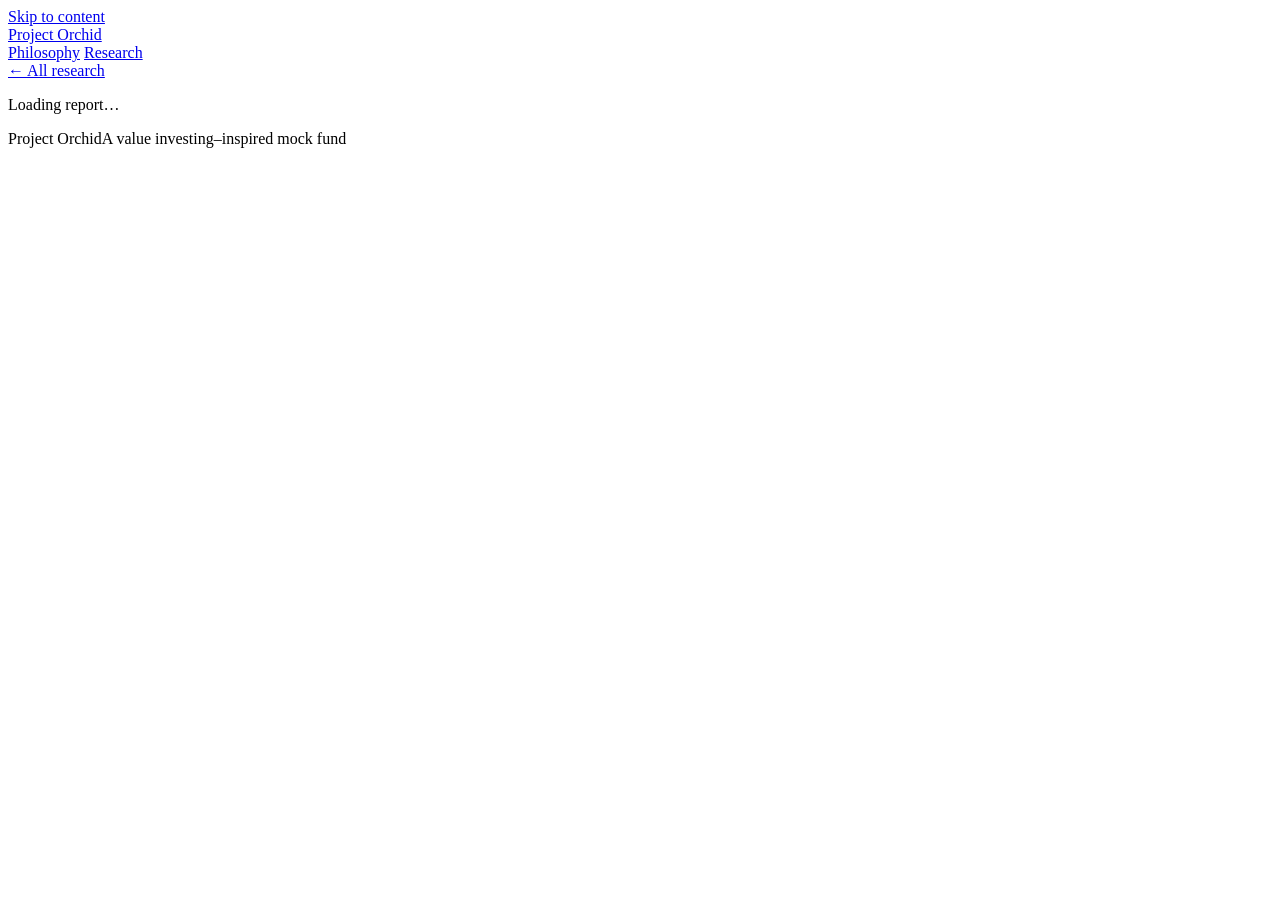
==== report.html @ 011234e9 "Add files via upload Add Project Orchid website" ====
<!doctype html>
<html lang="en">
<head>
  <meta charset="utf-8">
  <meta name="viewport" content="width=device-width, initial-scale=1">
  <meta name="description" content="Equity research from Project Orchid.">
  <meta name="theme-color" content="#110d15">
  <title>Research | Project Orchid</title>
  <link rel="stylesheet" href="./assets/style.css">
  <script src="./assets/site.js" defer></script>
</head>
<body>
  <a class="skip-link" href="#main">Skip to content</a>
  <header class="site-header wrap">
    <a class="wordmark" href="./">Project Orchid</a>
    <nav aria-label="Main navigation">
      <a href="./#philosophy">Philosophy</a>
      <a href="./#research" aria-current="true">Research</a>
    </nav>
  </header>
  <main id="main" class="report wrap">
    <a class="back-link" href="./#research"><span aria-hidden="true">←</span> All research</a>
    <div id="report-content" aria-live="polite"><p class="status">Loading report…</p></div>
    <noscript><p>Enable JavaScript to open this research note.</p></noscript>
  </main>
  <footer class="site-footer wrap"><span>Project Orchid</span><span>A value investing–inspired mock fund</span></footer>
</body>
</html>
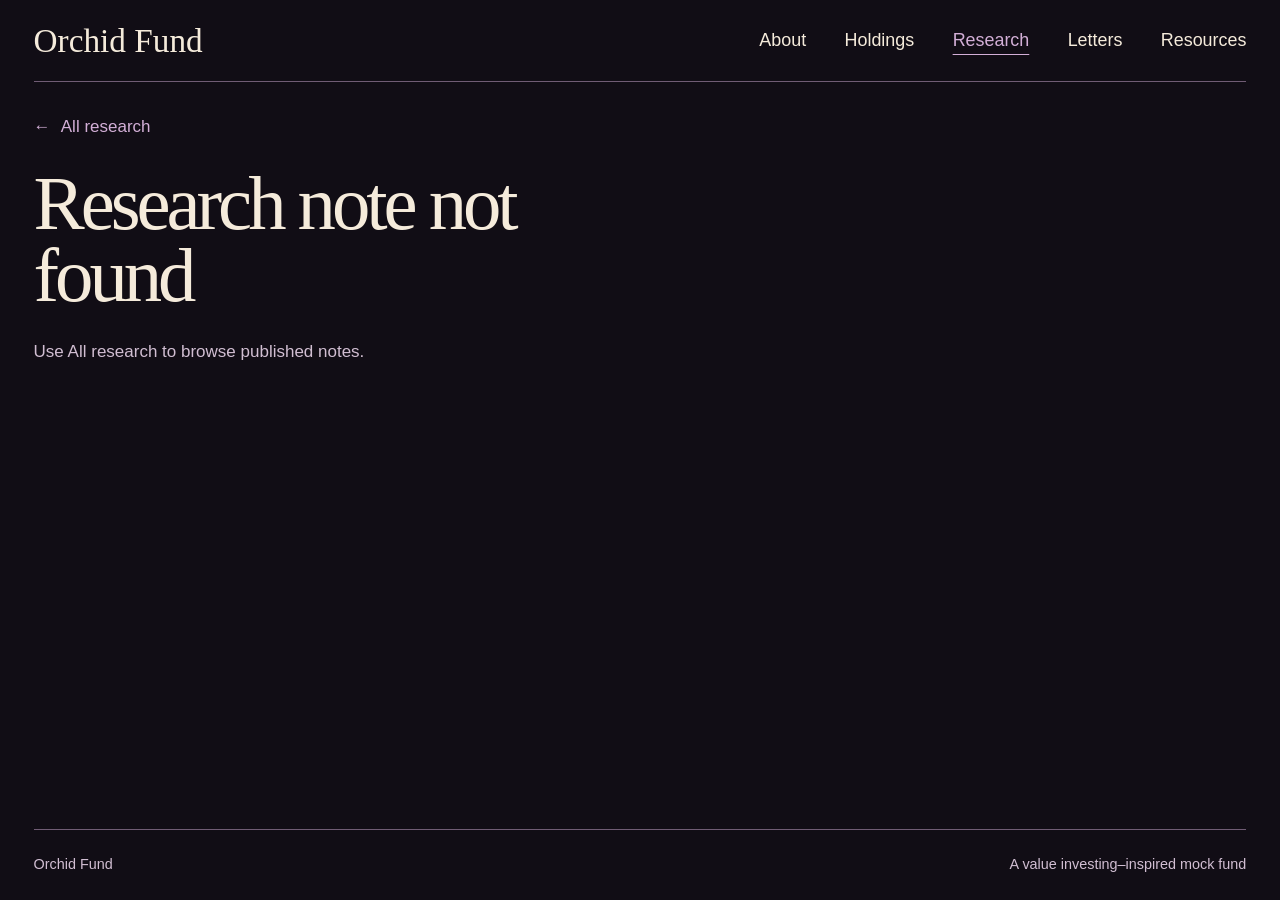
==== commit 92c9f016: "Add files via upload" ====
--- a/report.html
+++ b/report.html
@@ -3,26 +3,33 @@
 <head>
   <meta charset="utf-8">
   <meta name="viewport" content="width=device-width, initial-scale=1">
-  <meta name="description" content="Equity research from Project Orchid.">
+  <meta name="description" content="Equity research from Orchid Fund.">
   <meta name="theme-color" content="#110d15">
-  <title>Research | Project Orchid</title>
+  <title>Research | Orchid Fund</title>
   <link rel="stylesheet" href="./assets/style.css">
-  <script src="./assets/site.js" defer></script>
+  <link rel="stylesheet" href="./orchid-fund.css">
+  <script src="./orchid-research.js" defer></script>
 </head>
-<body>
+<body class="inner-page">
   <a class="skip-link" href="#main">Skip to content</a>
-  <header class="site-header wrap">
-    <a class="wordmark" href="./">Project Orchid</a>
+  <header class="site-header fund-header wrap">
+    <a class="wordmark" href="./">Orchid Fund</a>
     <nav aria-label="Main navigation">
-      <a href="./#philosophy">Philosophy</a>
-      <a href="./#research" aria-current="true">Research</a>
+        <a href="./about.html">About</a>
+        <a href="./holdings.html">Holdings</a>
+        <a href="./research.html" aria-current="page">Research</a>
+        <a href="./letters.html">Letters</a>
+        <a href="./resources.html">Resources</a>
     </nav>
   </header>
   <main id="main" class="report wrap">
-    <a class="back-link" href="./#research"><span aria-hidden="true">←</span> All research</a>
+    <a class="back-link" href="./research.html"><span aria-hidden="true">←</span> All research</a>
     <div id="report-content" aria-live="polite"><p class="status">Loading report…</p></div>
     <noscript><p>Enable JavaScript to open this research note.</p></noscript>
   </main>
-  <footer class="site-footer wrap"><span>Project Orchid</span><span>A value investing–inspired mock fund</span></footer>
+
+  <footer class="site-footer wrap">
+    <span>Orchid Fund</span><span>A value investing–inspired mock fund</span>
+  </footer>
 </body>
 </html>
--- a/assets/style.css
+++ b/assets/style.css
@@ -0,0 +1,99 @@
+:root {
+  color-scheme: dark;
+  --bg: #110d15;
+  --paper: #f5ebdb;
+  --muted: #d1bed2;
+  --lilac: #d3afd7;
+  --rule: #705c74;
+  --serif: "Instrument Serif", "Times New Roman", serif;
+  --sans: "Instrument Sans", Arial, sans-serif;
+}
+*, *::before, *::after { box-sizing: border-box; }
+html { scroll-behavior: smooth; }
+body { margin: 0; background: var(--bg); color: var(--paper); font: 17px/1.5 var(--sans); }
+body:has(.report) { display: flex; flex-direction: column; min-height: 100svh; }
+a { color: inherit; text-underline-offset: .25em; }
+a:focus-visible { outline: 2px solid #fff; outline-offset: 5px; }
+[hidden] { display: none !important; }
+.skip-link { position: fixed; z-index: 5; top: 8px; left: 12px; background: var(--paper); color: var(--bg); padding: 10px; transform: translateY(-150%); }
+.skip-link:focus { transform: none; }
+.wrap { width: min(100% - 5.25vw, 94rem); margin-inline: auto; }
+.site-header { min-height: 82px; position: relative; z-index: 1; display: flex; align-items: center; justify-content: space-between; gap: 1rem; border-bottom: 1px solid var(--rule); }
+.wordmark { font: 400 clamp(1.38rem, 2.6vw, 2.15rem)/1 var(--serif); text-decoration: none; }
+.site-header nav { display: flex; gap: clamp(1rem, 4.4vw, 4rem); }
+.site-header nav a { text-decoration: none; font-size: clamp(.88rem, 1.4vw, 1.15rem); }
+.site-header nav a:hover, .site-header nav a[aria-current] { color: var(--lilac); }
+.home-stage { position: relative; isolation: isolate; overflow: hidden; }
+.hero-art { position: absolute; z-index: -1; pointer-events: none; top: -7vw; right: -12vw; width: min(87vw, 95rem); aspect-ratio: 1.4; mask-image: linear-gradient(to right, transparent, #000 13%), linear-gradient(to top, transparent, #000 11%); mask-composite: intersect; }
+.hero-art img, .hero-art canvas { width: 100%; height: 100%; display: block; position: absolute; inset: 0; object-fit: contain; }
+.hero { min-height: clamp(35rem, 60vw, 54rem); display: grid; align-items: center; position: relative; }
+.hero-copy { max-width: 38rem; padding-block: 2rem 6rem; }
+h1, h2, h3, p { margin-top: 0; }
+h1, h2, h3 { font-family: var(--serif); font-weight: 400; }
+.hero h1 { margin: 0 0 .23em -.065em; font-size: clamp(5.4rem, 11.2vw, 11rem); letter-spacing: -.068em; line-height: .85; }
+.hero p { font: 400 clamp(1.3rem, 2vw, 2rem)/1.35 var(--serif); margin-bottom: 2rem; text-shadow: 0 2px 16px var(--bg); }
+.button { display: inline-flex; align-items: center; justify-content: space-between; gap: 1.25rem; padding: 1rem 1.25rem; background: var(--lilac); color: #170d1c; text-decoration: none; font-weight: 600; transition: background .2s; }
+.button:hover { background: #eed6ef; }
+.button span { font-size: 1.4em; line-height: 1; }
+.philosophy, .research, .site-footer { border-top: 1px solid var(--rule); }
+.philosophy { display: grid; grid-template-columns: 1fr 1fr; gap: clamp(1rem, 4vw, 4rem); padding-block: clamp(2rem, 5vw, 5rem); }
+.philosophy h2, .research h2, .report-body h2 { font-size: clamp(2.7rem, 5.2vw, 5rem); letter-spacing: -.05em; line-height: .95; margin-bottom: 1rem; }
+.philosophy p, .section-intro, .report-body p { color: var(--muted); max-width: 58ch; margin-bottom: 0; }
+.research { padding-block: clamp(2.5rem, 6vw, 6rem); }
+.section-intro { margin-bottom: 2rem; }
+.research-list { display: grid; gap: 1.5rem; grid-template-columns: repeat(auto-fit, minmax(min(100%, 22rem), 1fr)); }
+.research-card { max-width: 40rem; background: #1a131e; border: 1px solid var(--rule); }
+.research-card > a { display: block; height: 100%; text-decoration: none; }
+.research-card > a:hover h3 { text-decoration: underline; }
+.research-card img { display: block; width: 100%; aspect-ratio: 1.9; object-fit: cover; }
+.card-copy { padding: 1.5rem; }
+.card-meta, .report-meta { font-size: .88rem; color: var(--lilac); margin-bottom: .65rem; }
+.card-copy h3 { font-size: clamp(1.9rem, 3.3vw, 3rem); line-height: 1.05; margin-bottom: .7rem; }
+.card-copy p:last-child { color: var(--muted); margin-bottom: 0; }
+.report { flex: 1; padding-block: 2rem 5rem; }
+.back-link { display: inline-flex; gap: .6em; align-items: center; color: var(--lilac); text-decoration: none; margin-bottom: 1.75rem; }
+.back-link:hover { text-decoration: underline; }
+.report-hero { display: grid; grid-template-columns: 1fr; gap: clamp(1rem, 4vw, 3.5rem); align-items: start; padding-bottom: 2.5rem; }
+.report-hero:has(img) { grid-template-columns: 1fr 1fr; }
+.report h1 { font-size: clamp(3rem, 6vw, 6.5rem); line-height: .94; letter-spacing: -.053em; margin-bottom: .35em; max-width: 16ch; overflow-wrap: anywhere; }
+.report-company { font: italic clamp(1.4rem, 3.3vw, 3rem)/1.12 var(--serif); margin-bottom: .7em; }
+.report-hero img { width: 100%; aspect-ratio: 1.8; object-fit: cover; }
+.report-body { border-top: 1px solid var(--rule); padding-top: 2rem; }
+.report-body h2 { font-size: clamp(2.25rem, 3.6vw, 3.6rem); }
+.report-body p { font-size: clamp(1rem, 1.55vw, 1.25rem); margin-bottom: 1.7rem; white-space: pre-line; }
+.report-body .report-secondary { margin-left: 1.15rem; color: var(--lilac); display: inline-block; }
+.status { color: var(--muted); }
+.site-footer { display: flex; flex-wrap: wrap; gap: .4rem 1.5rem; justify-content: space-between; align-items: center; color: var(--muted); padding-block: 1.5rem; font-size: .9rem; }
+@media (max-width: 700px) {
+  .wrap { width: calc(100% - 2.5rem); }
+  .site-header { min-height: 64px; }
+  .hero { min-height: 39rem; align-items: start; }
+  .hero h1 { font-size: clamp(4.7rem, 15.8vw, 7rem); }
+  .hero-copy { padding-block: 4rem 2rem; }
+  .hero-art { width: max(36rem, 117vw); right: -13rem; top: 15rem; opacity: .82; }
+  .hero-art { mask-image: linear-gradient(to right, transparent, #000 22%), linear-gradient(to bottom, transparent, #000 20%, #000 68%, transparent); }
+  .philosophy, .report-hero:has(img) { grid-template-columns: 1fr; }
+  .report-body .report-secondary { margin: .8rem 0 0; }
+}
+@media (prefers-reduced-motion: reduce) {
+  html { scroll-behavior: auto; }
+  .button { transition: none; }
+}
+
+@keyframes orchid-drift {
+  from { transform: perspective(900px) rotateY(-7deg) rotateZ(-1.5deg) scale(.98); }
+  to { transform: perspective(900px) rotateY(8deg) rotateZ(1.5deg) scale(1.035); }
+}
+@keyframes orchid-approach {
+  to { transform: translate(2%, -3%) scale(1.17); }
+}
+@media (prefers-reduced-motion: no-preference) {
+  #orchid-image:not([hidden]) { animation: orchid-drift 8s ease-in-out infinite alternate; }
+  @supports (animation-timeline: scroll()) {
+    .hero-art:has(#orchid-image:not([hidden])) {
+      animation: orchid-approach linear both;
+      animation-timeline: scroll(root block);
+      animation-range: 0px 590px;
+    }
+  }
+}
--- a/orchid-fund.css
+++ b/orchid-fund.css
@@ -0,0 +1,41 @@
+body.inner-page { display: flex; flex-direction: column; min-height: 100svh; }
+.inner-page .fund-page { flex: 1; }
+.fund-header nav { gap: clamp(1rem, 3vw, 3.1rem); }
+.fund-header nav a[aria-current="page"] { text-decoration: underline; text-underline-offset: .48rem; }
+.home-stage .fund-header { border-color: var(--rule); }
+.fund-page { padding: clamp(2.8rem, 7vw, 7.2rem) 0 clamp(3rem, 8vw, 8rem); max-width: 76rem; }
+.page-intro { margin-bottom: clamp(1.75rem, 4vw, 4rem); }
+.page-intro h1 { font: 400 clamp(4rem, 9vw, 8.25rem)/.9 var(--serif); letter-spacing: -.065em; margin: 0 0 .2em -.04em; }
+.page-intro p, .editorial-row p, .resource-list p { color: var(--muted); }
+.page-intro p { max-width: 60ch; margin: 0; }
+.editorial-row { display: grid; grid-template-columns: minmax(10.5rem, .65fr) minmax(0, 1.55fr); gap: clamp(1rem, 4.5vw, 4.5rem); border-top: 1px solid var(--rule); padding-block: clamp(1.45rem, 3.5vw, 3.4rem); }
+.editorial-row h2 { font-size: clamp(2rem, 3.5vw, 3.5rem); line-height: 1; letter-spacing: -.045em; margin: 0 0 .32em; }
+.editorial-row p { max-width: 64ch; margin-bottom: 1rem; }
+.editorial-row p:last-child { margin-bottom: 0; }
+.letter-entry .letter-date { color: var(--lilac); margin-top: .35rem; }
+.letter-actions { display: flex; align-items: center; flex-wrap: wrap; gap: .8rem 1.2rem; margin-top: 1.5rem; }
+.letter-actions .detail-link { color: var(--lilac); }
+.empty-state, #research-list > .status { border-top: 1px solid var(--rule); color: var(--muted); padding-block: 1.4rem; margin: 0; }
+.resource-list { list-style: none; padding: 0; margin: 0; }
+.resource-list li { padding-block: clamp(1.1rem, 2.5vw, 2rem); border-top: 1px solid var(--rule); }
+.resource-list a { font: 400 clamp(1.55rem, 2.7vw, 2.6rem)/1.15 var(--serif); text-decoration: none; }
+.resource-list a:hover { text-decoration: underline; }
+.resource-list a span { font-size: .68em; color: var(--lilac); }
+.resource-list p { margin: .55rem 0 0; }
+.visually-hidden { position: absolute; width: 1px; height: 1px; padding: 0; overflow: hidden; clip-path: inset(50%); white-space: nowrap; }
+@media (max-width: 700px) {
+  .fund-header { display: flex; flex-direction: column; align-items: flex-start; gap: .9rem; justify-content: center; padding-block: 1.1rem; }
+  .fund-header nav { align-items: center; gap: .5rem clamp(.55rem, 2.6vw, 1.3rem); flex-wrap: wrap; }
+  .fund-header nav a { font-size: .88rem; }
+  .editorial-row { grid-template-columns: 1fr; gap: .5rem; }
+  .letter-entry .letter-date { margin-bottom: .3rem; }
+}
+.home-stage .fund-header::before {
+  content: "";
+  position: absolute;
+  inset: 0 -3vw auto;
+  height: 115%;
+  z-index: -1;
+  background: linear-gradient(to bottom, #110d15b0, transparent);
+  pointer-events: none;
+}
